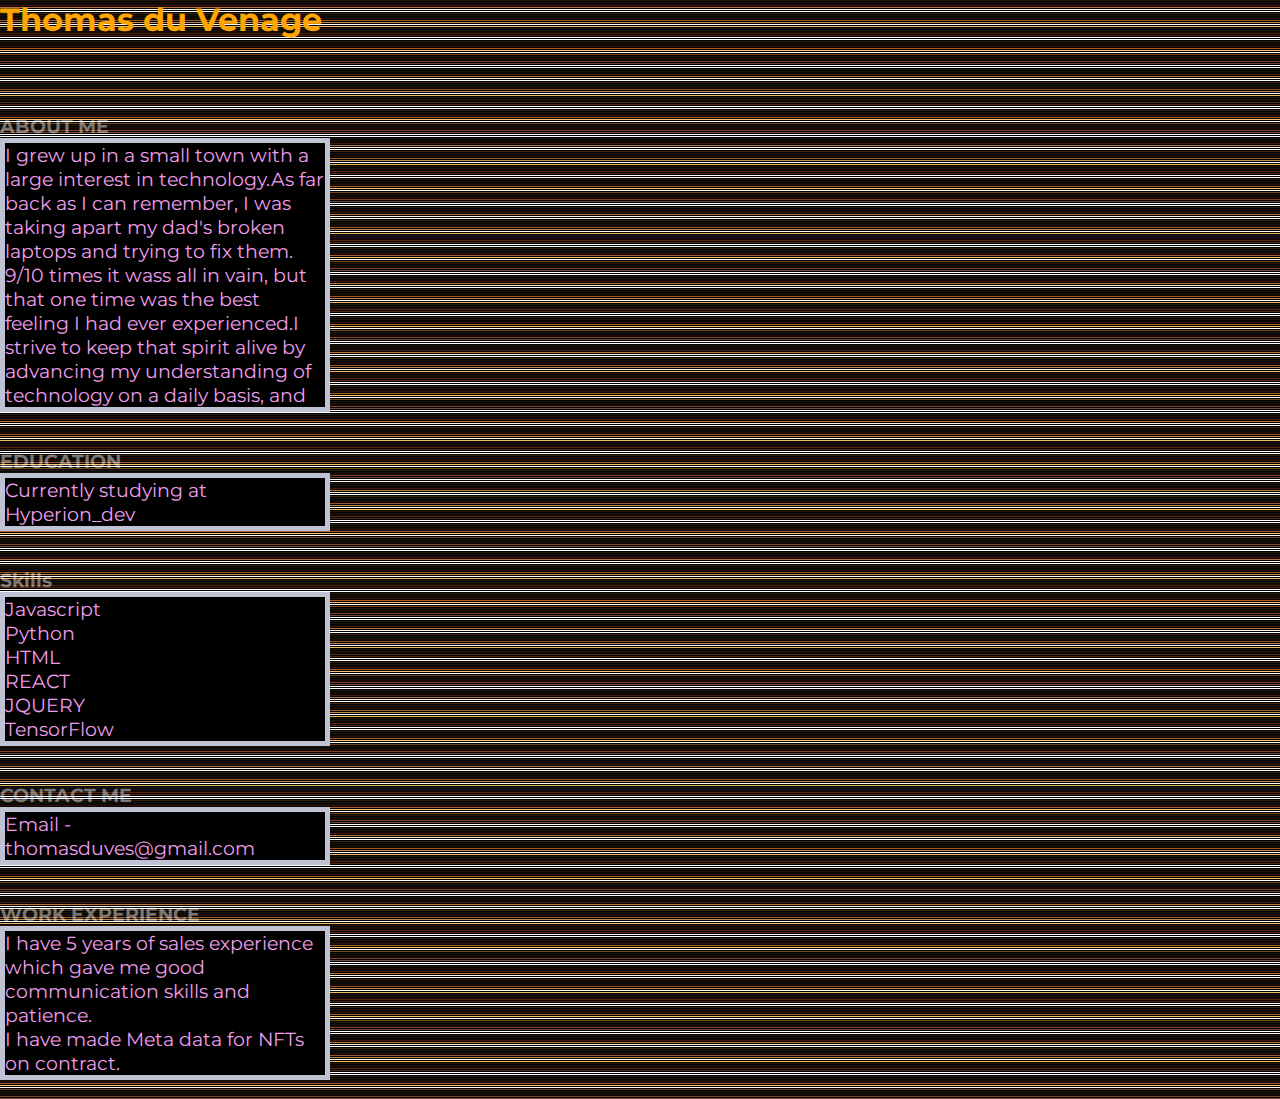
==== index.html @ 2507c4f9 "Rename indedx.html to index.html" ====
<!DOCTYPE html>
<html lang="en">
<head>
    <meta charset="UTF-8">
    <meta http-equiv="X-UA-Compatible" content="IE=edge">
    <meta name="viewport" content="width=device-width, initial-scale=1.0">
    <link rel="stylesheet" href="style.css">
    <script src="http://ajax.googleapis.com/ajax/libs/jquery/1.7.1/jquery.min.js" type="text/javascript"></script>
    <title>CV</title>
</head>
<h1>Thomas du Venage</h1>
<br>
<br>
<br>
<br>
<body>

    
    <div class="accordian">
        <div class="card">
            <div class="card-header">
                <h3>ABOUT ME</h3>
                <span class="fa fa-minus"></span>
            </div>
            <div class="card-body active">
                    <p id ="bio">I grew up in a small town with a large interest in technology.As far back as I can remember, I was taking apart my dad's broken laptops and trying to fix them.
                        9/10 times it wass all in vain, but that one time was the best feeling I had ever experienced.I strive to keep that spirit alive by advancing my understanding of technology on a daily basis, and</p>
            </div>
        </div>
        <br>
        <br>
        <div class="card">
            <div class="card-header">
                <h3>EDUCATION </h3>
                <span class="fa fa-plus"></span>
            </div>
            <div class="card-body">
                     <p>Currently studying at Hyperion_dev</p>
            </div>
        </div>
        <br>
        <br>
        <div class="card">
            <div class="card-header">
                <h3>Skills </h3>
                <span class="fa fa-plus"></span>
            </div>
            <div class="card-body">
                    <p>Javascript
                    <br>Python
                    <br>HTML
                    <br>REACT
                    <br>JQUERY
                    <br>TensorFlow</p>
            </div>
        </div>
        <br>
        <br>
        <div class="card">
            <div class="card-header">
                <h3>CONTACT ME </h3>
                <span class="fa fa-plus"></span>
            </div>
            <div class="card-body">
                    <p>Email - thomasduves@gmail.com</p>
            </div>
        </div>
        <br>
        <br>
        <div class="card">
            <div class="card-header">
                <h3>WORK EXPERIENCE </h3>
                <span class="fa fa-plus"></span>
            </div>
            <div class="card-body">
                    <p>I have 5 years of sales experience which gave me good communication skills and patience.
                        <br> I have made Meta data for NFTs on contract.
                    </p>
                        
                        
            </div>
        </div>
        <br>  
        
        
    </div>
    <a id="GitHub" href="https://github.com/TheMutatedTuple">
        <img src="[data-uri]">
    </a>
    <script src="index.js"></script>
</body>
</html>
---- style.css ----
@import url("https://fonts.googleapis.com/css2?family=Montserrat:wght@300;400&display=swap");
@import url("https://fonts.googleapis.com/css2?family=Montserrat:wght@300;400&family=Roboto:ital,wght@1,900&display=swap");
* {
  margin: 0;
  padding: 0;
  -webkit-box-sizing: border-box;
          box-sizing: border-box;
  font-family: 'Montserrat', sans-serif;
}

body {
  background-image: url("candle.jpg");
  background-size: 1px;
}

h1 {
  color: orange;
}

h3 {
  color: rgba(255, 255, 255, 0.434);
}

p {
  color: #ef9eeb;
  font-family: 'Montserrat', sans-serif;
  font-size: larger;
  -webkit-box-sizing: content-box;
          box-sizing: content-box;
  width: 25%;
  border: solid #bfc2d2 5px;
  padding: none;
  background-color: #000000;
}

#GitHub {
  
  position: absolute;
  left: 1500px;
  top: 100px;
}
/*# sourceMappingURL=style.css.map */
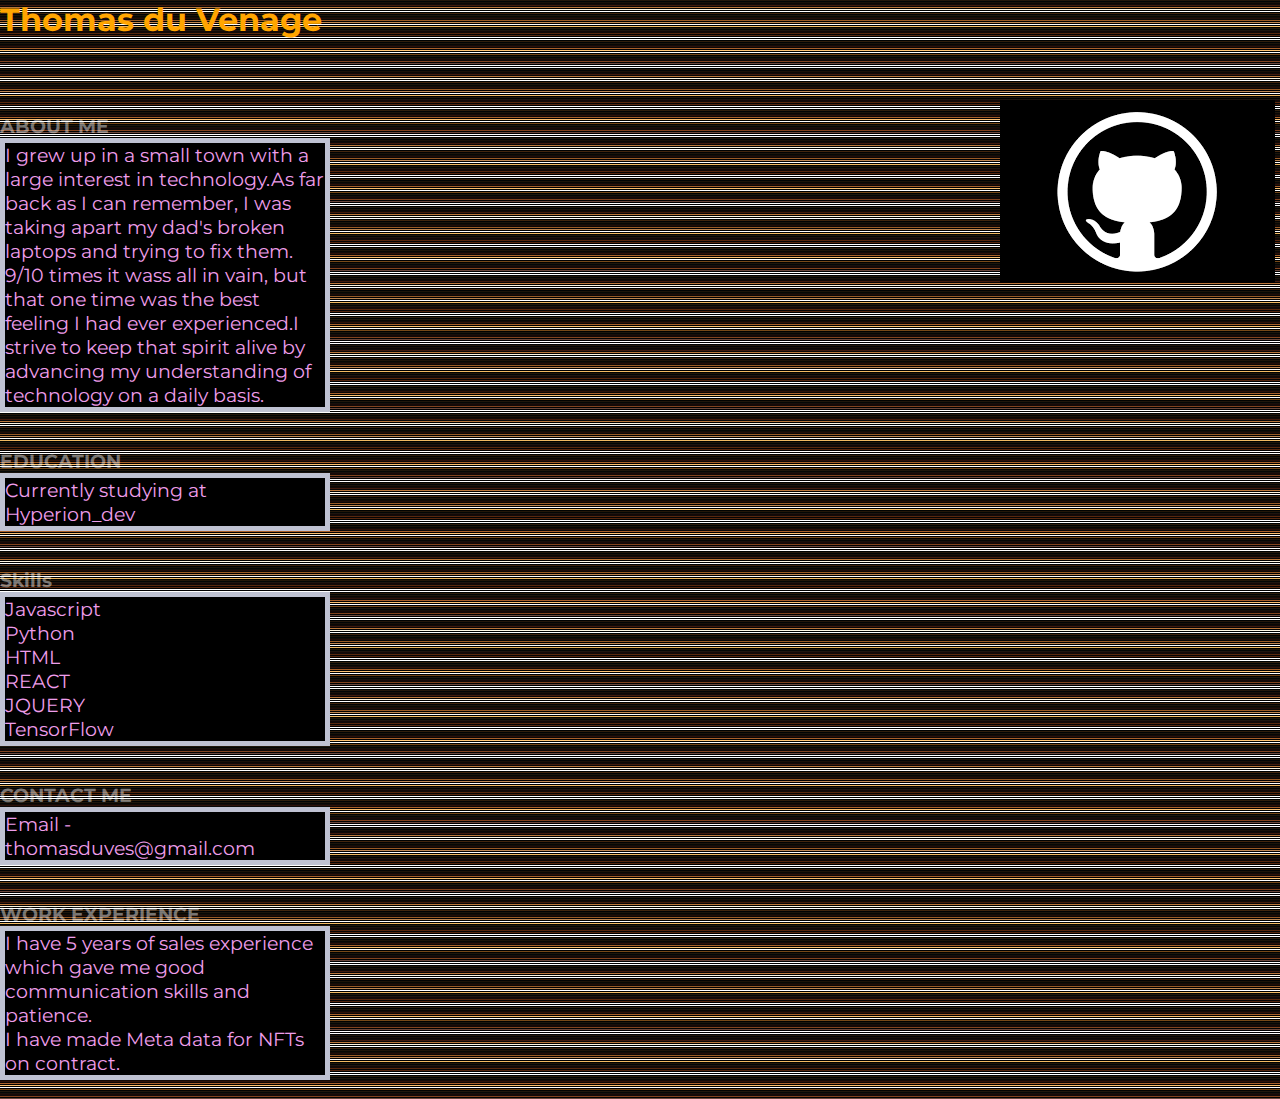
==== commit 4e46f179: "Update index.html" ====
--- a/index.html
+++ b/index.html
@@ -24,7 +24,7 @@
             </div>
             <div class="card-body active">
                     <p id ="bio">I grew up in a small town with a large interest in technology.As far back as I can remember, I was taking apart my dad's broken laptops and trying to fix them.
-                        9/10 times it wass all in vain, but that one time was the best feeling I had ever experienced.I strive to keep that spirit alive by advancing my understanding of technology on a daily basis, and</p>
+                        9/10 times it wass all in vain, but that one time was the best feeling I had ever experienced.I strive to keep that spirit alive by advancing my understanding of technology on a daily basis.</p>
             </div>
         </div>
         <br>
--- a/style.css
+++ b/style.css
@@ -34,9 +34,8 @@
 }
 
 #GitHub {
-  
   position: absolute;
-  left: 1500px;
+  left: 1000px;
   top: 100px;
 }
-/*# sourceMappingURL=style.css.map */+/*# sourceMappingURL=style.css.map */
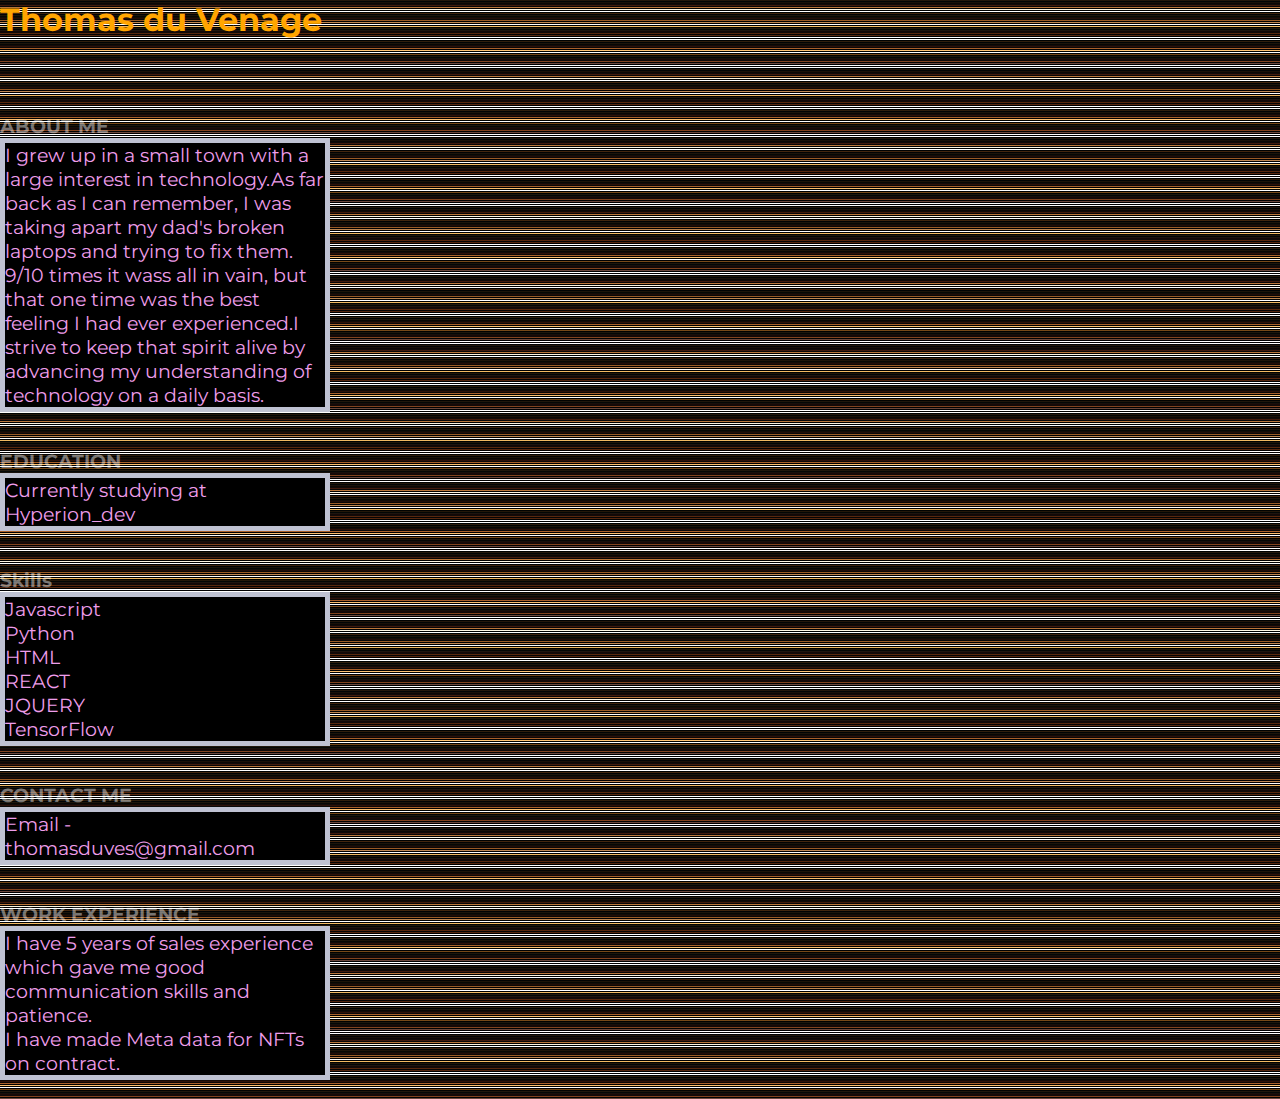
==== commit 40166d22: "Update index.html" ====
--- a/index.html
+++ b/index.html
@@ -5,7 +5,7 @@
     <meta http-equiv="X-UA-Compatible" content="IE=edge">
     <meta name="viewport" content="width=device-width, initial-scale=1.0">
     <link rel="stylesheet" href="style.css">
-    <script src="http://ajax.googleapis.com/ajax/libs/jquery/1.7.1/jquery.min.js" type="text/javascript"></script>
+    <script src="https://ajax.googleapis.com/ajax/libs/jquery/1.7.1/jquery.min.js" type="text/javascript"></script>
     <title>CV</title>
 </head>
 <h1>Thomas du Venage</h1>
--- a/style.css
+++ b/style.css
@@ -1,41 +1,39 @@
-@import url("https://fonts.googleapis.com/css2?family=Montserrat:wght@300;400&display=swap");
-@import url("https://fonts.googleapis.com/css2?family=Montserrat:wght@300;400&family=Roboto:ital,wght@1,900&display=swap");
-* {
-  margin: 0;
-  padding: 0;
-  -webkit-box-sizing: border-box;
-          box-sizing: border-box;
-  font-family: 'Montserrat', sans-serif;
+@import url('https://fonts.googleapis.com/css2?family=Montserrat:wght@300;400&display=swap');
+@import url('https://fonts.googleapis.com/css2?family=Montserrat:wght@300;400&family=Roboto:ital,wght@1,900&display=swap');
+*
+
+{
+    margin: 0;
+    padding: 0;
+    box-sizing: border-box;
+    font-family: 'Montserrat', sans-serif;
+}
+body{
+    background-image: url("candle.jpg");
+    background-size: 1px;
+}
+h1{
+    color: orange;
+    
+}
+h3{
+    color: rgba(255, 255, 255, 0.434);
+    
+}
+p{
+    color: rgb(239, 158, 235);
+    font-family: 'Montserrat', sans-serif ;
+    font-size: larger;
+    box-sizing: content-box;
+    width: 25%;
+    border: solid #bfc2d2 5px;
+    padding: none;
+    background-color: #000000;
+}
+#GitHub{
+    position:absolute; 
+    left:1500px; 
+    top:100px;
 }
 
-body {
-  background-image: url("candle.jpg");
-  background-size: 1px;
-}
-
-h1 {
-  color: orange;
-}
-
-h3 {
-  color: rgba(255, 255, 255, 0.434);
-}
-
-p {
-  color: #ef9eeb;
-  font-family: 'Montserrat', sans-serif;
-  font-size: larger;
-  -webkit-box-sizing: content-box;
-          box-sizing: content-box;
-  width: 25%;
-  border: solid #bfc2d2 5px;
-  padding: none;
-  background-color: #000000;
-}
-
-#GitHub {
-  position: absolute;
-  left: 1000px;
-  top: 100px;
-}
 /*# sourceMappingURL=style.css.map */
